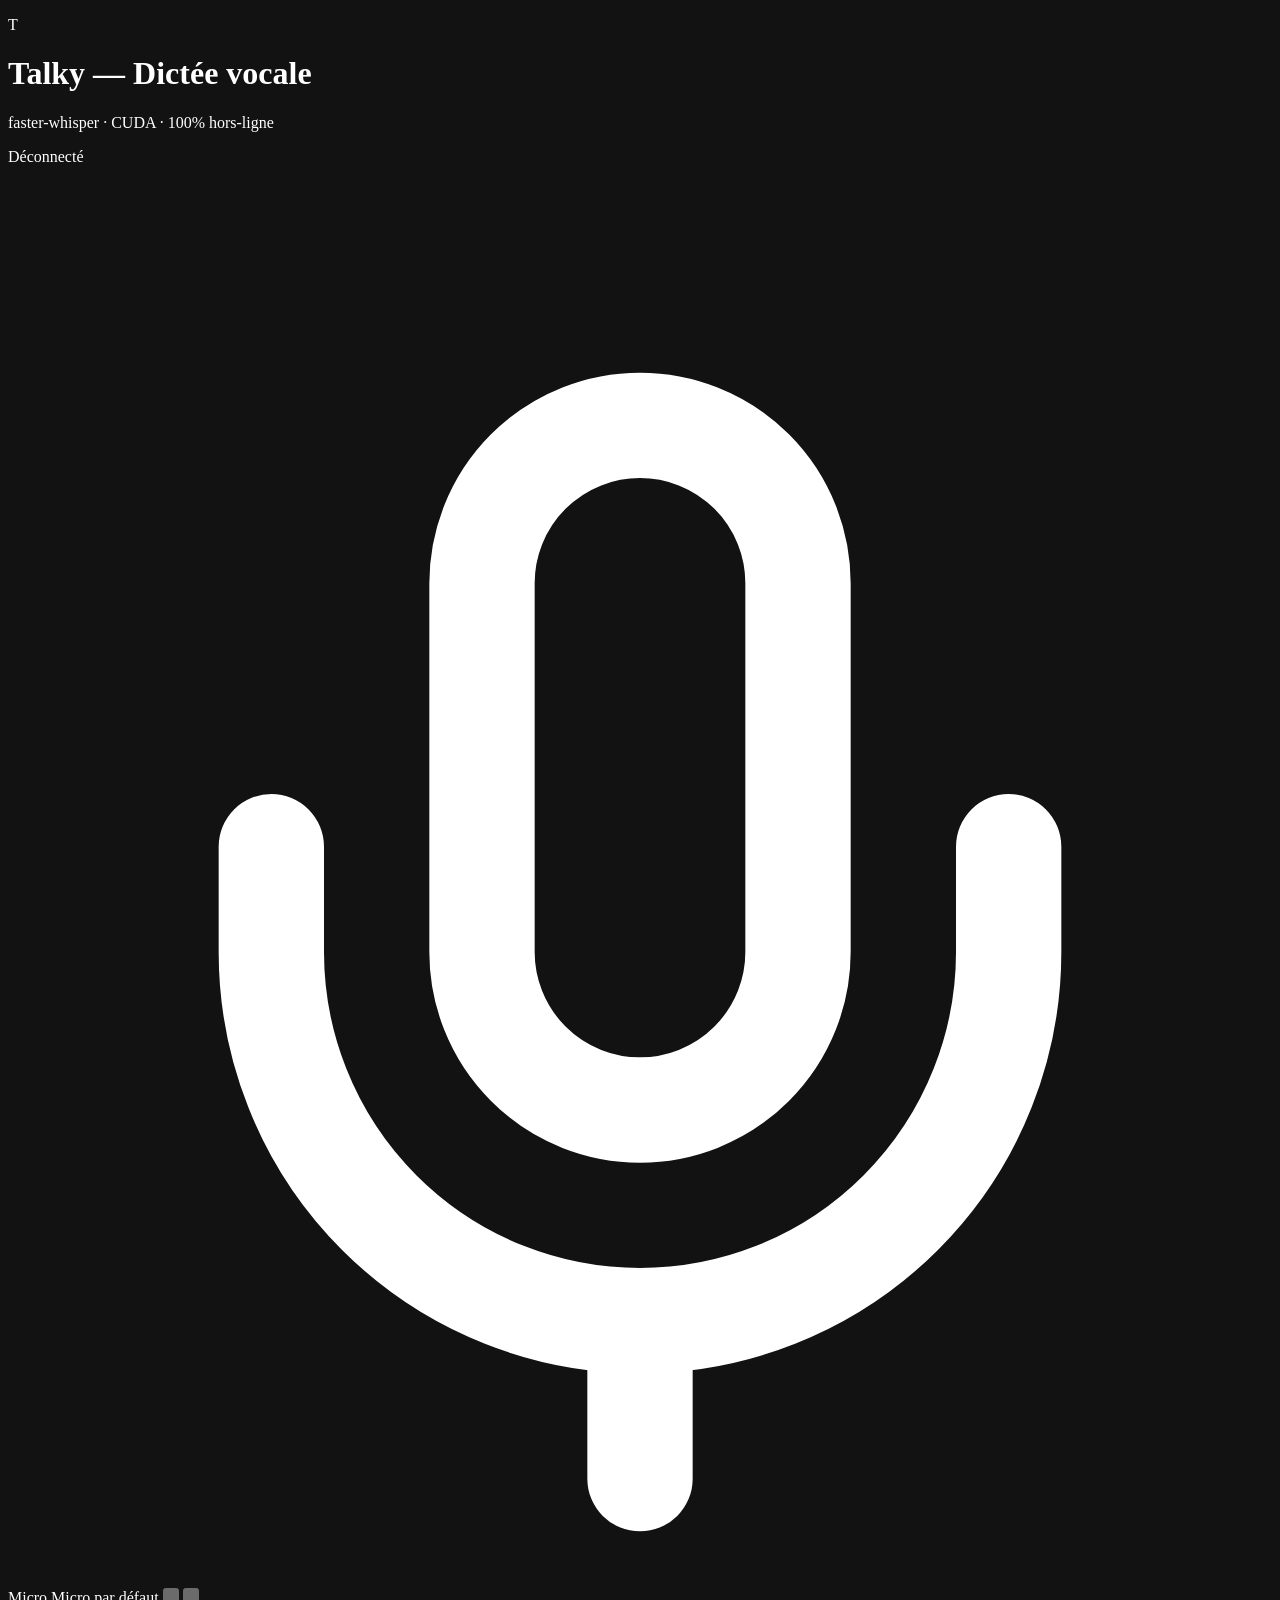
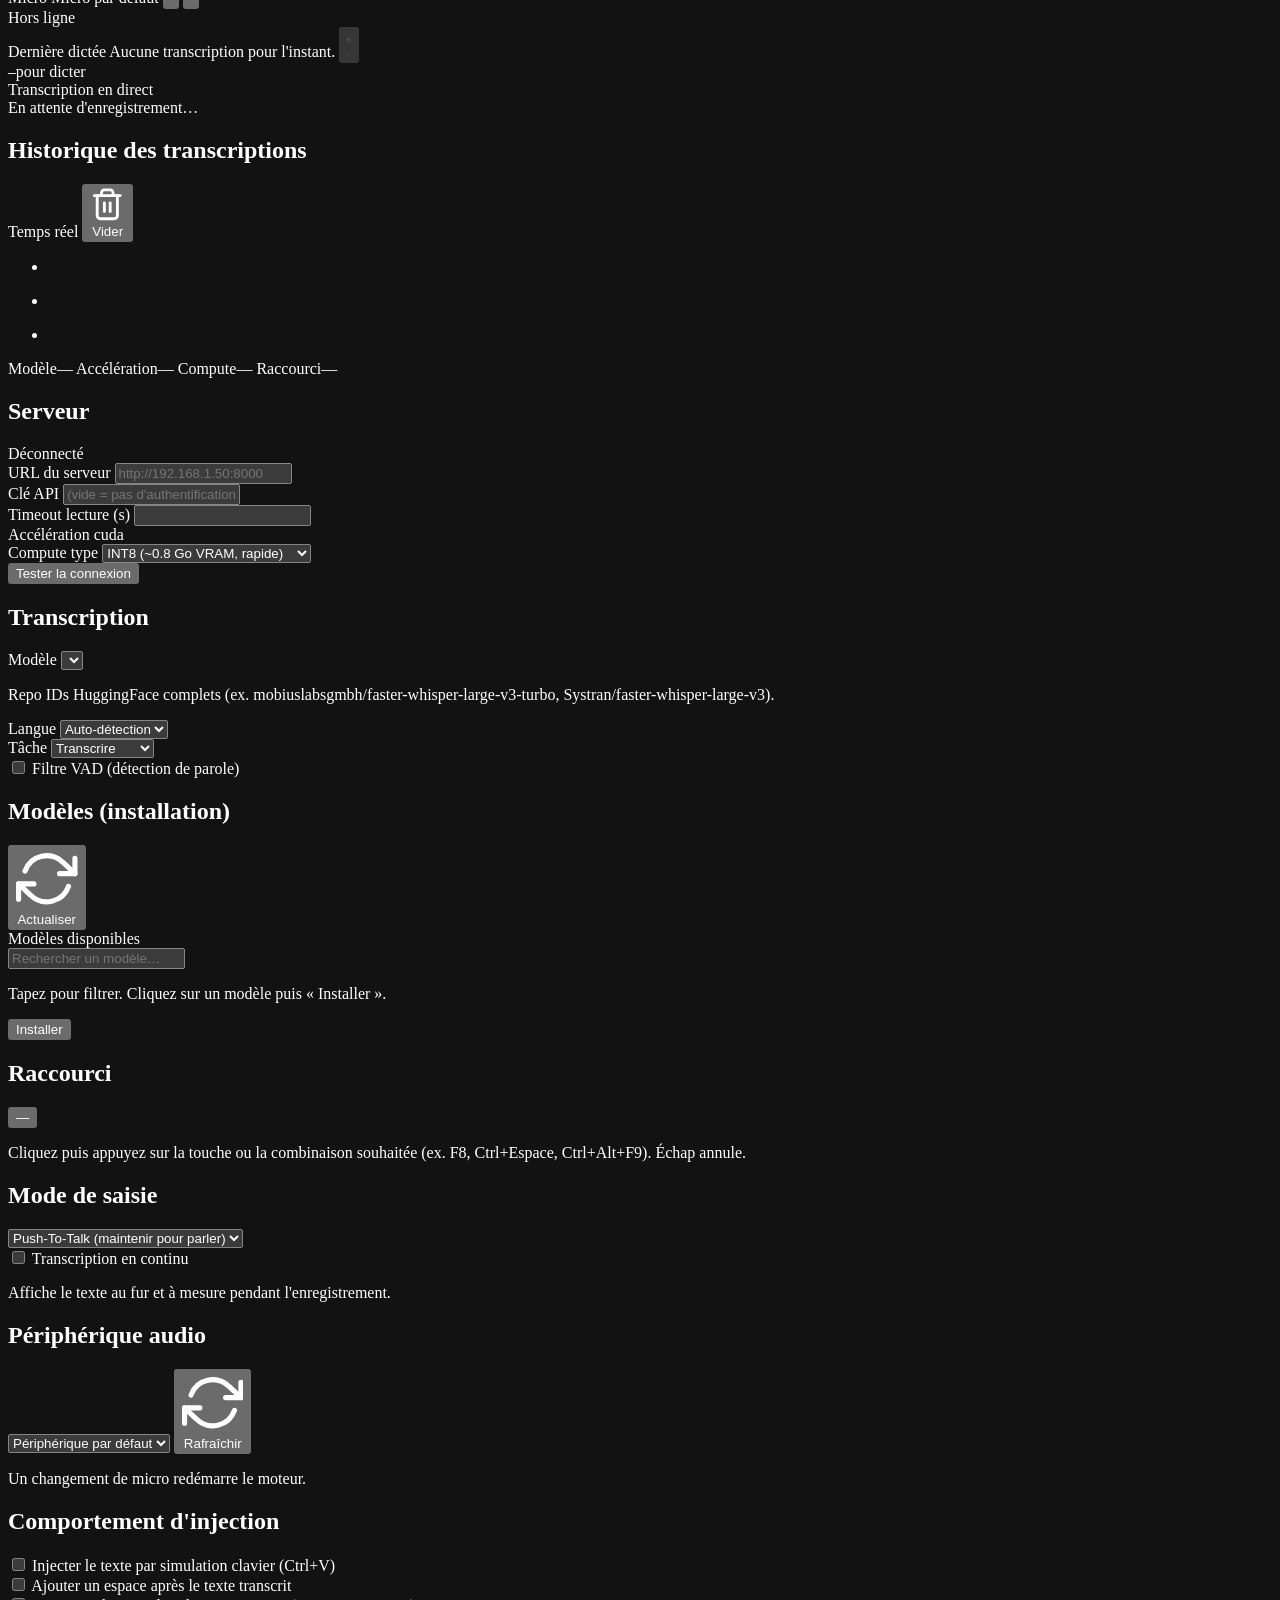
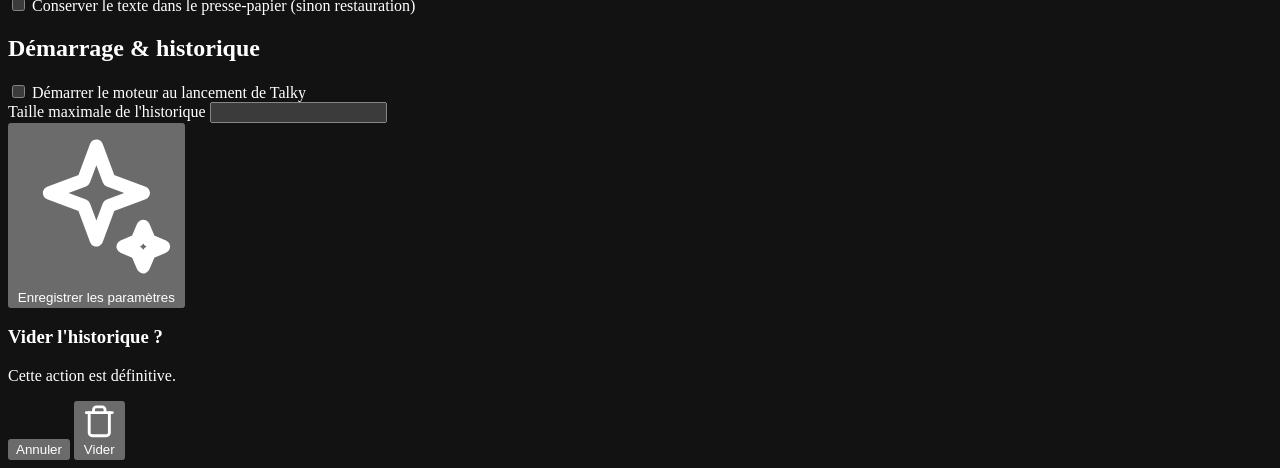
==== client/templates/index.html @ 55d6fe0a "feat(viz): stabilize zoom and smooth audio visualization - stabilize zoom by using a fixed reference" ====
<!DOCTYPE html>
<html lang="fr">
<head>
  <meta charset="UTF-8" />
  <meta name="viewport" content="width=device-width, initial-scale=1.0" />
  <meta name="color-scheme" content="dark" />
  <meta name="theme-color" content="#141821" />
  <title>Talky — Dictée vocale</title>
  <!-- Favicon inline (aucune requête réseau, mic sur fond sombre) -->
  <link rel="icon" href="data:image/svg+xml,%3Csvg xmlns='http://www.w3.org/2000/svg' viewBox='0 0 24 24'%3E%3Crect width='24' height='24' rx='6' fill='%23141821'/%3E%3Cpath d='M12 5.2a2.3 2.3 0 0 0-2.3 2.3v4.2a2.3 2.3 0 0 0 4.6 0V7.5A2.3 2.3 0 0 0 12 5.2z' fill='%238ff0c4'/%3E%3Cpath d='M7.1 10.8v1a4.9 4.9 0 0 0 9.8 0v-1' stroke='%239cd6ff' stroke-width='1.6' fill='none' stroke-linecap='round'/%3E%3Cpath d='M12 18.2v2.3' stroke='%239cd6ff' stroke-width='1.6' stroke-linecap='round'/%3E%3C/svg%3E" />
  <!-- Inter self-hostée (variable 100-900, sous-ensembles latin + latin-ext) -->
  <link rel="preload" href="/static/fonts/inter-latin.woff2" as="font" type="font/woff2" crossorigin />
  <link rel="stylesheet" href="/static/style.css?v=24" />
</head>
<body data-status="idle">

  <noscript>
    <div class="noscript-banner">
      JavaScript est désactivé : le panneau Talky (temps réel, réglages, historique)
      nécessite JavaScript pour fonctionner. Veuillez l'activer puis recharger la page.
    </div>
  </noscript>

  <!-- Région d'annonce ARIA (nouveaux transcripts, copie, vidage d'historique) -->
  <p id="live-region" class="sr-only" role="status" aria-live="polite"></p>

  <!-- ===================== EN-TÊTE (verre) ===================== -->
  <header class="topbar">
    <div class="container topbar-inner">
      <div class="brand">
        <div class="brand-logo" aria-hidden="true">T</div>
        <div>
          <h1>Talky — Dictée vocale</h1>
          <p class="brand-sub">faster-whisper · CUDA · 100% hors-ligne</p>
        </div>
      </div>

      <div class="topbar-actions">
        <!-- Badge serveur (polling 5 s) -->
        <span id="server-badge-header" class="server-badge off" title="État de la connexion au serveur de transcription">
          <span class="dot"></span><span id="server-badge-text-header">Déconnecté</span>
        </span>
      </div>
    </div>
  </header>

  <main class="container main-grid layout">

    <!-- ===================== COLONNE GAUCHE ===================== -->
    <section class="col-main">

      <!-- ===== CARTE HÉRO : anneau radial (bouton principal), statut, hotkey, dernière dictée ===== -->
      <section class="hero-card glass" aria-label="Studio de dictée">
        <div class="hub">
          <!-- Anneau radial : indicateur PUR du niveau micro — non cliquable.
               Le start/stop se fait via le bouton power dédié #power-toggle. -->
          <div class="ring-indicator" role="img"
               aria-label="Visualisation du niveau du micro : anneau radial temps réel, non cliquable">
            <canvas id="audio-canvas" width="150" height="150" aria-hidden="true"></canvas>
            <span class="ring-mic" aria-hidden="true">
              <svg viewBox="0 0 24 24" fill="none" stroke="currentColor" stroke-width="2"
                   stroke-linecap="round" stroke-linejoin="round">
                <path d="M12 2a3 3 0 0 0-3 3v7a3 3 0 0 0 6 0V5a3 3 0 0 0-3-3z"/>
                <path d="M19 10v2a7 7 0 0 1-14 0v-2"/>
                <line x1="12" y1="19" x2="12" y2="22"/>
              </svg>
            </span>
          </div>

          <!-- Colonne info -->
          <div class="hub-info">
            <div class="hub-line hub-mic">
              <span class="hub-mic-label">Micro</span>
              <span id="hero-mic-name" class="hero-mic-name">Micro par défaut</span>
              <!-- Bouton power dédié (start/stop moteur), visible et cliquable -->
              <button id="power-toggle" type="button" class="power-toggle"
                      aria-label="Démarrer ou arrêter le moteur"
                      title="Démarrer ou arrêter le moteur" aria-pressed="false">
                <svg viewBox="0 0 24 24" fill="none" stroke="currentColor" stroke-width="2"
                     stroke-linecap="round" stroke-linejoin="round" aria-hidden="true">
                  <path d="M18.36 6.64a9 9 0 1 1-12.73 0"/>
                  <line x1="12" y1="2" x2="12" y2="12"/>
                </svg>
              </button>
              <button id="btn-restart" class="icon-btn" title="Redémarrer le moteur"
                      aria-label="Redémarrer le moteur">
                <svg viewBox="0 0 24 24" fill="none" stroke="currentColor" stroke-width="2"
                     stroke-linecap="round" stroke-linejoin="round" aria-hidden="true">
                  <path d="M23 4v6h-6"/><path d="M1 20v-6h6"/>
                  <path d="M3.51 9a9 9 0 0 1 14.85-3.36L23 10M1 14l4.64 4.36A9 9 0 0 0 20.49 15"/>
                </svg>
              </button>
            </div>

            <div class="hub-line">
              <span id="status-badge" class="status-badge" title="État du moteur de dictée">
                <span id="status-dot" class="status-dot"></span>
                <span id="status-text">Hors ligne</span>
              </span>
            </div>

            <div class="hub-line hub-last">
              <span class="hero-last-label">Dernière dictée</span>
              <span id="hero-last-text" class="hero-last-text empty">Aucune transcription pour l'instant.</span>
              <button id="hero-last-copy" class="icon-btn" title="Copier la dernière transcription"
                      aria-label="Copier la dernière transcription" disabled>
                <svg class="ic-copy" viewBox="0 0 24 24" fill="none" stroke="currentColor" stroke-width="2"
                     stroke-linecap="round" stroke-linejoin="round" aria-hidden="true">
                  <rect x="9" y="9" width="13" height="13" rx="2"/>
                  <path d="M5 15H4a2 2 0 0 1-2-2V4a2 2 0 0 1 2-2h9a2 2 0 0 1 2 2v1"/>
                </svg>
                <svg class="ic-check" viewBox="0 0 24 24" fill="none" stroke="currentColor" stroke-width="2.5"
                     stroke-linecap="round" stroke-linejoin="round" aria-hidden="true">
                  <path d="M20 6L9 17l-5-5"/>
                </svg>
              </button>
            </div>

            <div class="hub-line hub-hint">
              <span class="hotkey-chip" title="Raccourci clavier de la dictée">
                <kbd id="hero-hotkey">—</kbd><span>pour dicter</span>
              </span>
            </div>
          </div>
        </div>
      </section>

      <!-- Transcription en direct (mode continu) -->
      <div id="live-transcript" class="live-transcript glass-soft hidden">
        <div class="live-transcript-head">
          <span class="live-transcript-badge">
            <span class="live-pulse-dot"></span> Transcription en direct
          </span>
        </div>
        <div id="live-transcript-body" class="live-transcript-body">
          <span id="live-transcript-final" class="live-final"></span><span id="live-transcript-partial" class="live-partial"></span><span id="live-transcript-cursor" class="live-cursor"></span>
          <span id="live-transcript-idle" class="live-idle">En attente d'enregistrement…</span>
        </div>
      </div>

      <div class="card glass hoverable">
        <div class="card-head">
          <h2>Historique des transcriptions</h2>
          <div class="card-head-actions">
            <span id="history-live" class="live-badge hidden">
              <span class="dot"></span> Temps réel
            </span>
            <button id="clear-history" class="link-danger" title="Vider tout l'historique">
              <svg viewBox="0 0 24 24" fill="none" stroke="currentColor" stroke-width="2"
                   stroke-linecap="round" stroke-linejoin="round" aria-hidden="true">
                <path d="M3 6h18"/><path d="M19 6v14a2 2 0 0 1-2 2H7a2 2 0 0 1-2-2V6"/>
                <path d="M8 6V4a2 2 0 0 1 2-2h4a2 2 0 0 1 2 2v2"/>
                <line x1="10" y1="11" x2="10" y2="17"/><line x1="14" y1="11" x2="14" y2="17"/>
              </svg>
              <span>Vider</span>
            </button>
          </div>
        </div>
        <ul id="history-list" class="history-list" aria-label="Historique des transcriptions">
          <!-- Squelettes shimmer : remplacés dès le premier rendu de l'historique -->
          <li class="history-skeleton" aria-hidden="true">
            <div class="skel skel-meta"></div><div class="skel"></div><div class="skel skel-short"></div>
          </li>
          <li class="history-skeleton" aria-hidden="true">
            <div class="skel skel-meta"></div><div class="skel"></div>
          </li>
          <li class="history-skeleton" aria-hidden="true">
            <div class="skel skel-meta"></div><div class="skel skel-short"></div>
          </li>
        </ul>
      </div>

      <!-- Barre d'état moteur -->
      <div class="engine-bar glass-soft">
        <span class="lbl">Modèle</span><span id="info-model" class="mono">—</span>
        <span class="lbl">Accélération</span><span id="info-device" class="mono">—</span>
        <span class="lbl">Compute</span><span id="info-compute" class="mono">—</span>
        <span class="lbl">Raccourci</span><span id="info-hotkey" class="mono">—</span>
        <span id="status-detail" class="engine-detail" aria-live="polite"></span>
      </div>
    </section>

    <!-- ===================== PANNEAU LATÉRAL (2 colonnes) ===================== -->
    <aside class="col-side">
      <div class="side-cols">

        <!-- ===== Colonne 1 ===== -->
        <div class="side-col">

          <!-- -------- Serveur -------- -->
          <div class="card glass hoverable">
            <div class="card-head">
              <h2>Serveur</h2>
              <span id="server-badge" class="server-badge off" title="Connexion au serveur talky">
                <span class="dot"></span><span id="server-badge-text">Déconnecté</span>
              </span>
            </div>

            <div class="field">
              <label for="cfg-server-url">URL du serveur</label>
              <input id="cfg-server-url" type="text" autocomplete="off" spellcheck="false"
                     placeholder="http://192.168.1.50:8000" />
            </div>

            <div class="field">
              <label for="cfg-server-api-key">Clé API</label>
              <input id="cfg-server-api-key" type="password" autocomplete="new-password"
                     placeholder="(vide = pas d'authentification)" />
            </div>

            <div class="row-2">
              <div class="field">
                <label for="cfg-server-timeout">Timeout lecture (s)</label>
                <input id="cfg-server-timeout" type="number" min="5" step="1" />
              </div>
              <div class="field readonly">
                <span class="lbl">Accélération</span>
                <span id="cfg-device" class="mono value">cuda</span>
              </div>
            </div>

            <div class="field">
              <label for="cfg-compute">Compute type</label>
              <select id="cfg-compute">
                <option value="int8">INT8 (~0.8 Go VRAM, rapide)</option>
                <option value="int8_float16">INT8+FP16 (~0.9 Go, équilibré)</option>
                <option value="float16">FP16 (~1.6 Go, précis)</option>
                <option value="float32">FP32 (~3 Go, max)</option>
              </select>
            </div>

            <button id="btn-server-test" class="btn primary block">
              <span class="btn-label">Tester la connexion</span>
            </button>
            <div id="server-test-result" class="server-test-result hidden" aria-live="polite"></div>
          </div>

          <!-- -------- Transcription -------- -->
          <div class="card glass hoverable">
            <div class="card-head"><h2>Transcription</h2></div>
            <div class="field">
              <label for="cfg-model">Modèle</label>
              <select id="cfg-model"></select>
              <p class="hint">Repo IDs HuggingFace complets (ex. mobiuslabsgmbh/faster-whisper-large-v3-turbo, Systran/faster-whisper-large-v3).</p>
            </div>
            <div class="row-2">
              <div class="field">
                <label for="cfg-language">Langue</label>
                <select id="cfg-language">
                  <option value="auto">Auto-détection</option>
                  <option value="fr">Français</option>
                  <option value="en">Anglais</option>
                  <option value="es">Espagnol</option>
                  <option value="de">Allemand</option>
                  <option value="it">Italien</option>
                  <option value="nl">Néerlandais</option>
                  <option value="pt">Portugais</option>
                  <option value="ru">Russe</option>
                  <option value="ja">Japonais</option>
                  <option value="zh">Chinois</option>
                </select>
              </div>
              <div class="field">
                <label for="cfg-task">Tâche</label>
                <select id="cfg-task">
                  <option value="transcribe">Transcrire</option>
                  <option value="translate">Traduire (EN)</option>
                </select>
              </div>
            </div>
            <div class="field check">
              <input id="cfg-vad" type="checkbox" />
              <label for="cfg-vad">Filtre VAD (détection de parole)</label>
            </div>
          </div>

          <!-- -------- Modèles (installation) -------- -->
          <div class="card glass hoverable">
            <div class="card-head">
              <h2>Modèles (installation)</h2>
              <button id="btn-registry-refresh" class="btn ghost" title="Actualiser la liste">
                <svg viewBox="0 0 24 24" fill="none" stroke="currentColor" stroke-width="2"
                     stroke-linecap="round" stroke-linejoin="round" aria-hidden="true">
                  <path d="M23 4v6h-6"/><path d="M1 20v-6h6"/>
                  <path d="M3.51 9a9 9 0 0 1 14.85-3.36L23 10M1 14l4.64 4.36A9 9 0 0 0 20.49 15"/>
                </svg>
                <span class="btn-label">Actualiser</span>
              </button>
            </div>
            <div class="field">
              <label for="registry-search">Modèles disponibles</label>
              <div class="combobox-host">
                <input id="registry-search" type="text" placeholder="Rechercher un modèle…" autocomplete="off" />
                <div id="registry-dropdown" class="combobox-dropdown hidden"></div>
              </div>
              <p class="hint">Tapez pour filtrer. Cliquez sur un modèle puis « Installer ».</p>
            </div>
            <button id="btn-install-model" class="btn primary block">
              <span class="btn-label">Installer</span>
            </button>
            <div id="install-feedback" class="feedback" aria-live="polite"></div>
          </div>

        </div>

        <!-- ===== Colonne 2 ===== -->
        <div class="side-col">

          <!-- -------- Raccourci -------- -->
          <div class="card glass hoverable">
            <div class="card-head"><h2>Raccourci</h2></div>
            <button id="hotkey-pick" type="button" class="hotkey-pick">—</button>
            <p class="hint">Cliquez puis appuyez sur la touche ou la combinaison souhaitée
              (ex. F8, Ctrl+Espace, Ctrl+Alt+F9). Échap annule.</p>
          </div>

          <!-- -------- Mode de saisie -------- -->
          <div class="card glass hoverable">
            <div class="card-head"><h2>Mode de saisie</h2></div>
            <div class="field">
              <select id="cfg-mode">
                <option value="push_to_talk">Push-To-Talk (maintenir pour parler)</option>
                <option value="toggle">Toggle (appuyer / appuyer)</option>
              </select>
            </div>
            <div class="field check">
              <input id="cfg-continuous" type="checkbox" />
              <label for="cfg-continuous">Transcription en continu</label>
            </div>
            <p class="hint">Affiche le texte au fur et à mesure pendant l'enregistrement.</p>
          </div>

          <!-- -------- Périphérique audio -------- -->
          <div class="card glass hoverable">
            <div class="card-head"><h2>Périphérique audio</h2></div>
            <div class="row">
              <select id="cfg-audio-device" aria-label="Microphone">
                <option value="">Périphérique par défaut</option>
              </select>
              <button id="btn-devices-refresh" class="btn ghost" title="Rafraîchir la liste des micros">
                <svg viewBox="0 0 24 24" fill="none" stroke="currentColor" stroke-width="2"
                     stroke-linecap="round" stroke-linejoin="round" aria-hidden="true">
                  <path d="M23 4v6h-6"/><path d="M1 20v-6h6"/>
                  <path d="M3.51 9a9 9 0 0 1 14.85-3.36L23 10M1 14l4.64 4.36A9 9 0 0 0 20.49 15"/>
                </svg>
                <span class="btn-label">Rafraîchir</span>
              </button>
            </div>
            <p class="hint">Un changement de micro redémarre le moteur.</p>
          </div>

          <!-- -------- Comportement d'injection -------- -->
          <div class="card glass hoverable">
            <div class="card-head"><h2>Comportement d'injection</h2></div>
            <div class="field check">
              <input id="cfg-inject" type="checkbox" />
              <label for="cfg-inject">Injecter le texte par simulation clavier (Ctrl+V)</label>
            </div>
            <div class="field check">
              <input id="cfg-add-space" type="checkbox" />
              <label for="cfg-add-space">Ajouter un espace après le texte transcrit</label>
            </div>
            <div class="field check">
              <input id="cfg-keep-clipboard" type="checkbox" />
              <label for="cfg-keep-clipboard">Conserver le texte dans le presse-papier (sinon restauration)</label>
            </div>
          </div>

          <!-- -------- Démarrage & historique -------- -->
          <div class="card glass hoverable">
            <div class="card-head"><h2>Démarrage &amp; historique</h2></div>
            <div class="field check">
              <input id="cfg-auto-start" type="checkbox" />
              <label for="cfg-auto-start">Démarrer le moteur au lancement de Talky</label>
            </div>
            <div class="field">
              <label for="cfg-max-history">Taille maximale de l'historique</label>
              <input id="cfg-max-history" type="number" min="1" step="1" />
            </div>
          </div>

          <!-- -------- Enregistrer -------- -->
          <div class="card glass">
            <button id="btn-save" class="btn primary block">
              <svg viewBox="0 0 24 24" fill="none" stroke="currentColor" stroke-width="2"
                   stroke-linecap="round" stroke-linejoin="round" aria-hidden="true">
                <path d="M12 3l1.9 5.1L19 10l-5.1 1.9L12 17l-1.9-5.1L5 10l5.1-1.9z"/>
                <path d="M19 15l.9 2.1L22 18l-2.1.9L19 21l-.9-2.1L16 18l2.1-.9z"/>
              </svg>
              <span class="btn-label">Enregistrer les paramètres</span>
            </button>
            <p id="save-feedback" class="feedback" aria-live="polite"></p>
          </div>

        </div>
      </div>

    </aside>
  </main>

  <!-- ===================== MODALE DE CONFIRMATION (Vider l'historique) =========
       Remplace confirm() natif : dialog custom stylée, focus piégé, Échap/Annuler. -->
  <div id="confirm-modal" class="modal-backdrop hidden" role="dialog" aria-modal="true"
       aria-labelledby="confirm-title" aria-describedby="confirm-desc">
    <div class="modal-card glass">
      <h3 id="confirm-title">Vider l'historique ?</h3>
      <p id="confirm-desc">Cette action est définitive. <span id="confirm-count"></span></p>
      <div class="modal-actions">
        <button id="confirm-cancel" class="btn ghost">Annuler</button>
        <button id="confirm-ok" class="btn danger">
          <svg viewBox="0 0 24 24" fill="none" stroke="currentColor" stroke-width="2"
               stroke-linecap="round" stroke-linejoin="round" aria-hidden="true">
            <path d="M3 6h18"/><path d="M19 6v14a2 2 0 0 1-2 2H7a2 2 0 0 1-2-2V6"/>
            <path d="M8 6V4a2 2 0 0 1 2-2h4a2 2 0 0 1 2 2v2"/>
          </svg>
          <span class="btn-label">Vider</span>
        </button>
      </div>
    </div>
  </div>

  <script src="/static/app.js?v=24"></script>
</body>
</html>
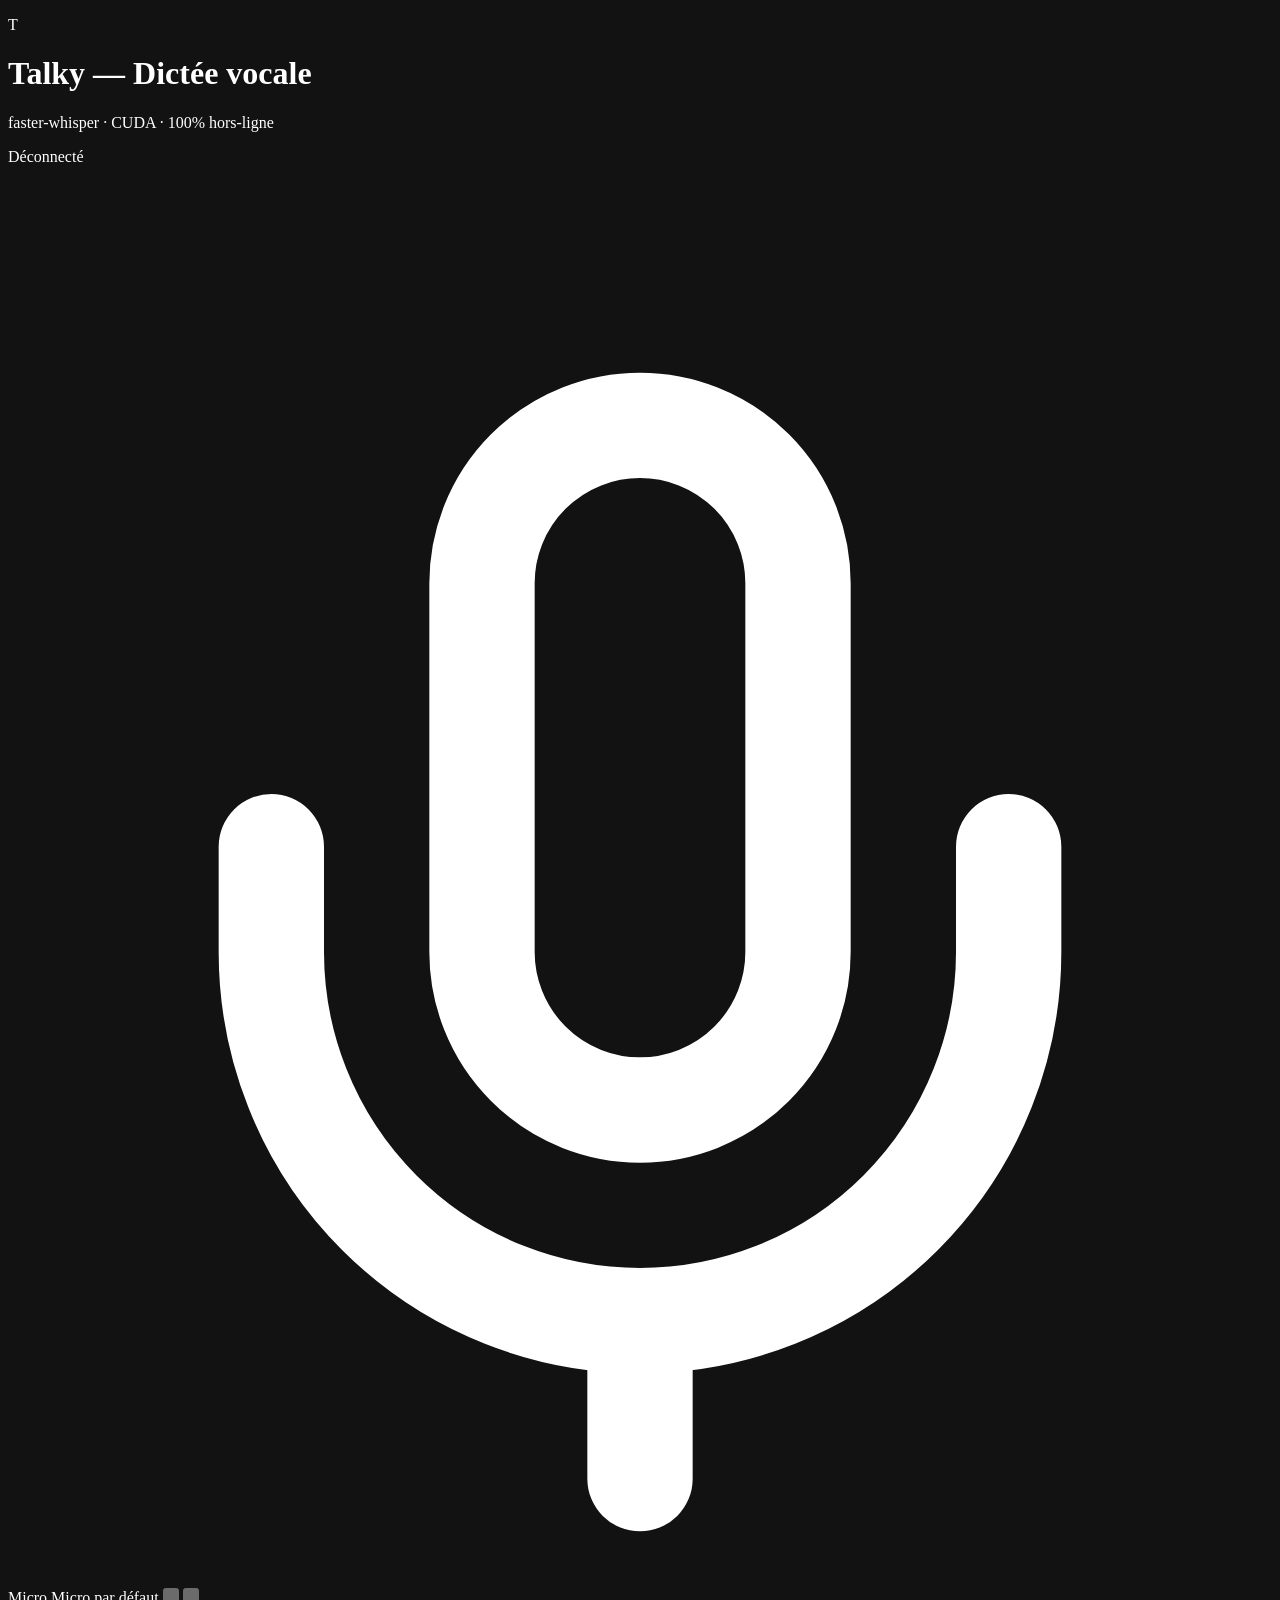
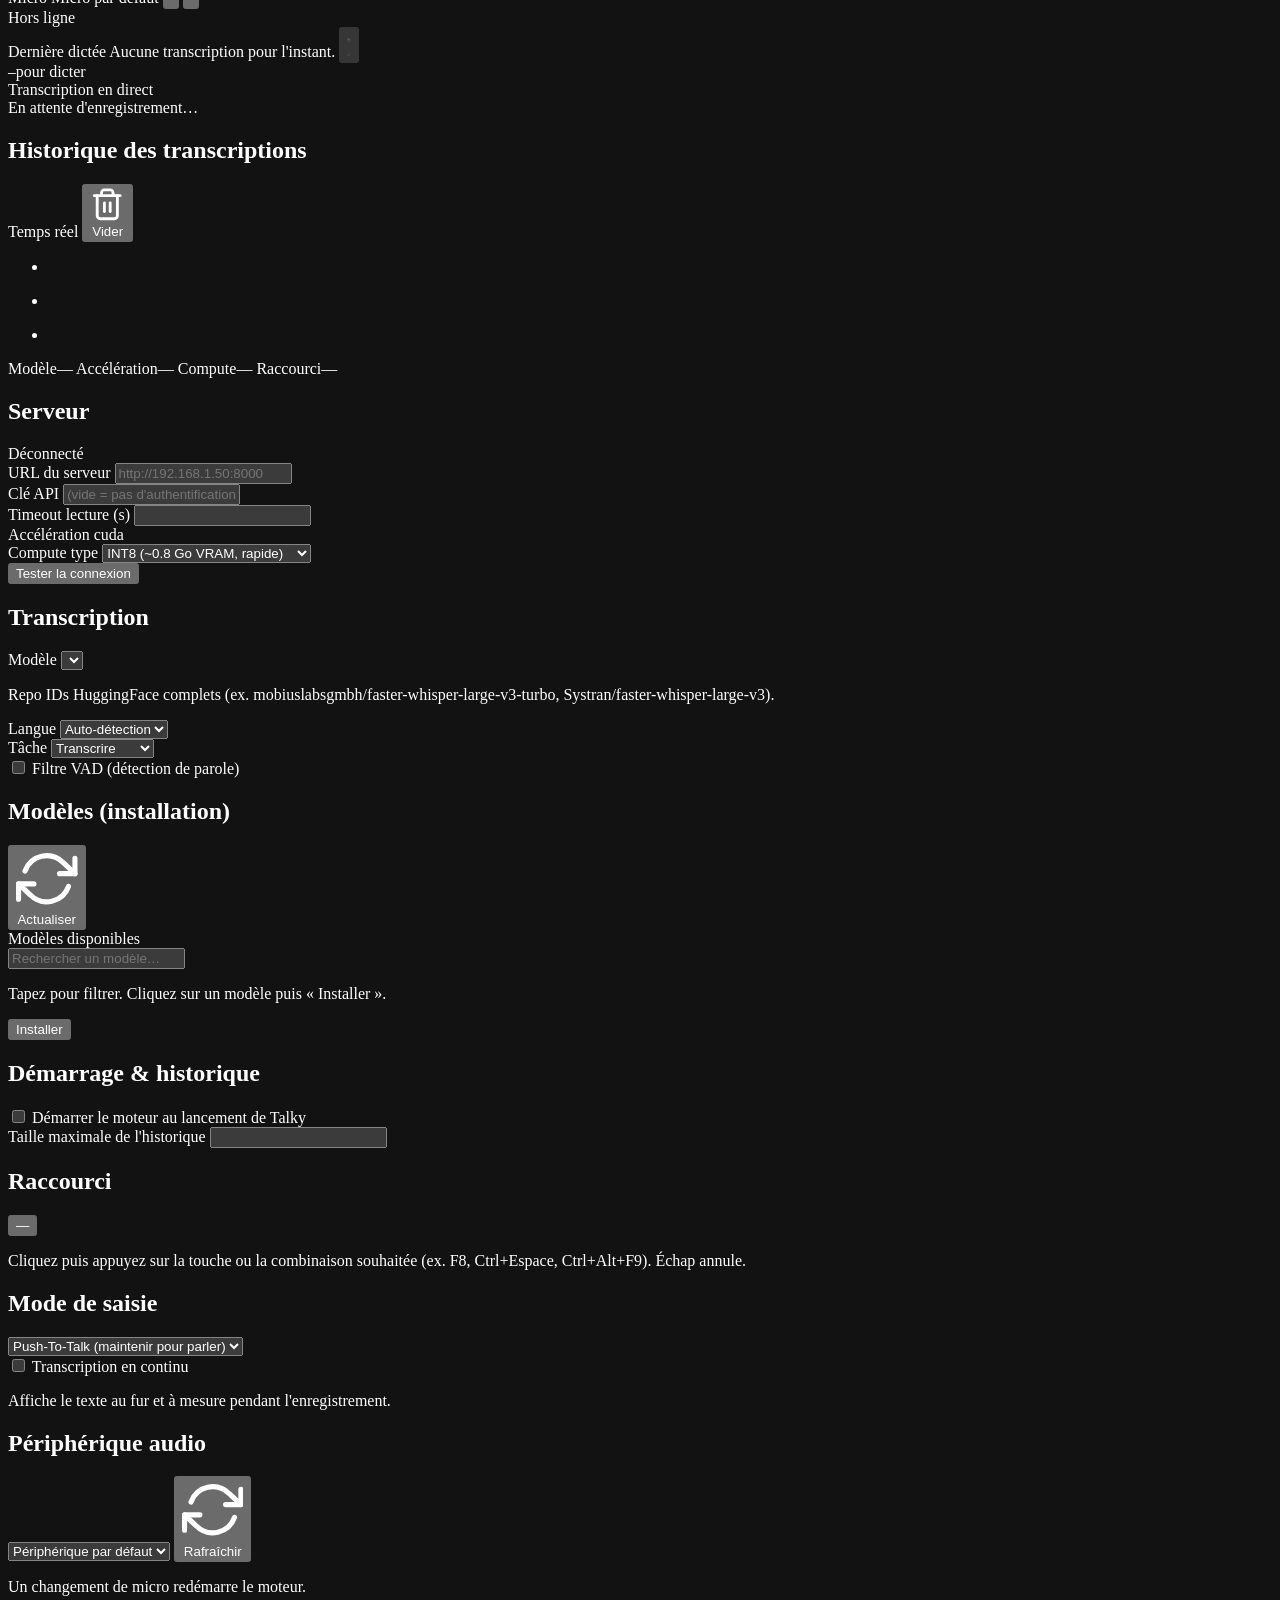
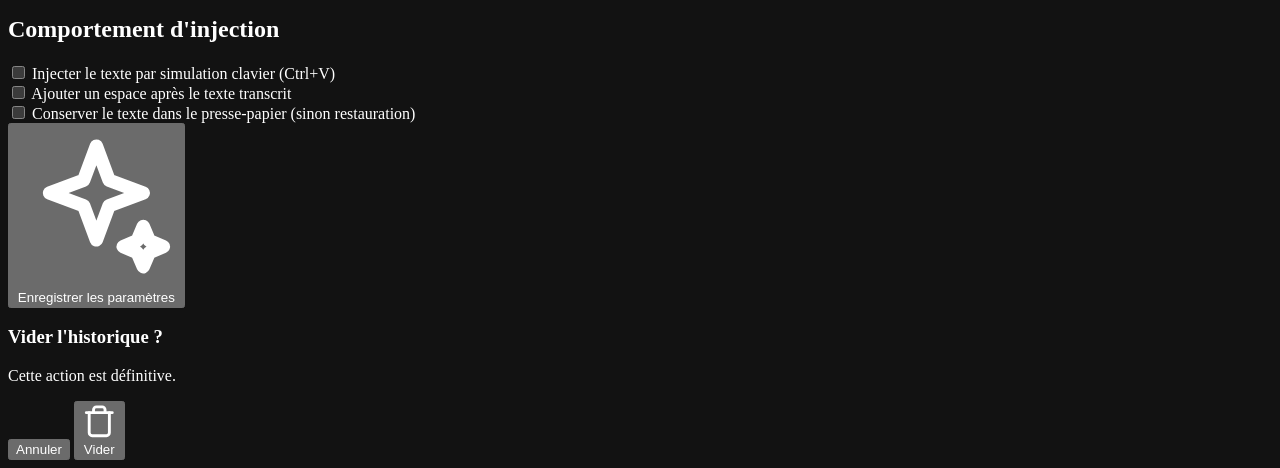
==== commit 72664abd: "fix(ui): improve fitZoom accuracy and prevent initial flash - replace ResizeObserver with MutationOb" ====
--- a/client/templates/index.html
+++ b/client/templates/index.html
@@ -10,7 +10,7 @@
   <link rel="icon" href="data:image/svg+xml,%3Csvg xmlns='http://www.w3.org/2000/svg' viewBox='0 0 24 24'%3E%3Crect width='24' height='24' rx='6' fill='%23141821'/%3E%3Cpath d='M12 5.2a2.3 2.3 0 0 0-2.3 2.3v4.2a2.3 2.3 0 0 0 4.6 0V7.5A2.3 2.3 0 0 0 12 5.2z' fill='%238ff0c4'/%3E%3Cpath d='M7.1 10.8v1a4.9 4.9 0 0 0 9.8 0v-1' stroke='%239cd6ff' stroke-width='1.6' fill='none' stroke-linecap='round'/%3E%3Cpath d='M12 18.2v2.3' stroke='%239cd6ff' stroke-width='1.6' stroke-linecap='round'/%3E%3C/svg%3E" />
   <!-- Inter self-hostée (variable 100-900, sous-ensembles latin + latin-ext) -->
   <link rel="preload" href="/static/fonts/inter-latin.woff2" as="font" type="font/woff2" crossorigin />
-  <link rel="stylesheet" href="/static/style.css?v=24" />
+  <link rel="stylesheet" href="/static/style.css?v=28" />
 </head>
 <body data-status="idle">
 
@@ -301,6 +301,19 @@
             <div id="install-feedback" class="feedback" aria-live="polite"></div>
           </div>
 
+          <!-- -------- Démarrage & historique -------- -->
+          <div class="card glass hoverable">
+            <div class="card-head"><h2>Démarrage &amp; historique</h2></div>
+            <div class="field check">
+              <input id="cfg-auto-start" type="checkbox" />
+              <label for="cfg-auto-start">Démarrer le moteur au lancement de Talky</label>
+            </div>
+            <div class="field">
+              <label for="cfg-max-history">Taille maximale de l'historique</label>
+              <input id="cfg-max-history" type="number" min="1" step="1" />
+            </div>
+          </div>
+
         </div>
 
         <!-- ===== Colonne 2 ===== -->
@@ -363,19 +376,6 @@
             <div class="field check">
               <input id="cfg-keep-clipboard" type="checkbox" />
               <label for="cfg-keep-clipboard">Conserver le texte dans le presse-papier (sinon restauration)</label>
-            </div>
-          </div>
-
-          <!-- -------- Démarrage & historique -------- -->
-          <div class="card glass hoverable">
-            <div class="card-head"><h2>Démarrage &amp; historique</h2></div>
-            <div class="field check">
-              <input id="cfg-auto-start" type="checkbox" />
-              <label for="cfg-auto-start">Démarrer le moteur au lancement de Talky</label>
-            </div>
-            <div class="field">
-              <label for="cfg-max-history">Taille maximale de l'historique</label>
-              <input id="cfg-max-history" type="number" min="1" step="1" />
             </div>
           </div>
 
@@ -419,6 +419,6 @@
     </div>
   </div>
 
-  <script src="/static/app.js?v=24"></script>
+  <script src="/static/app.js?v=28"></script>
 </body>
 </html>
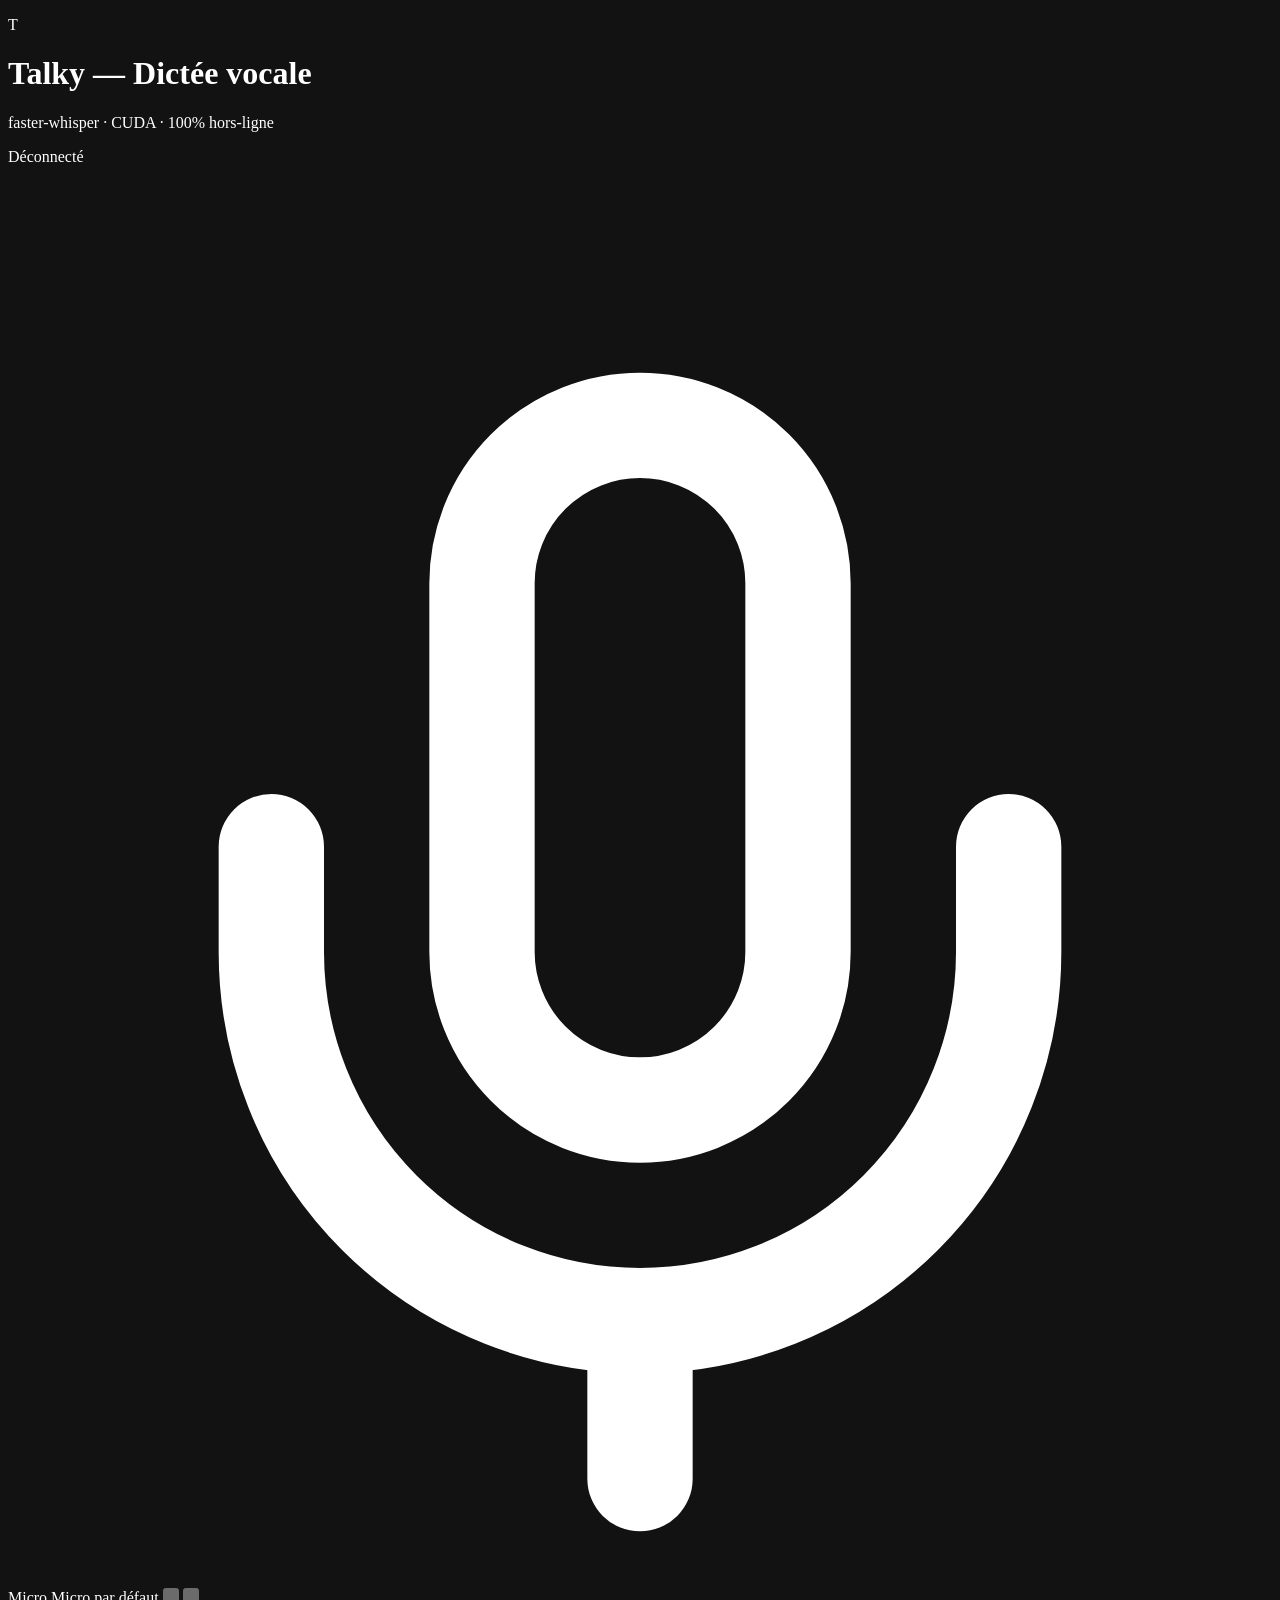
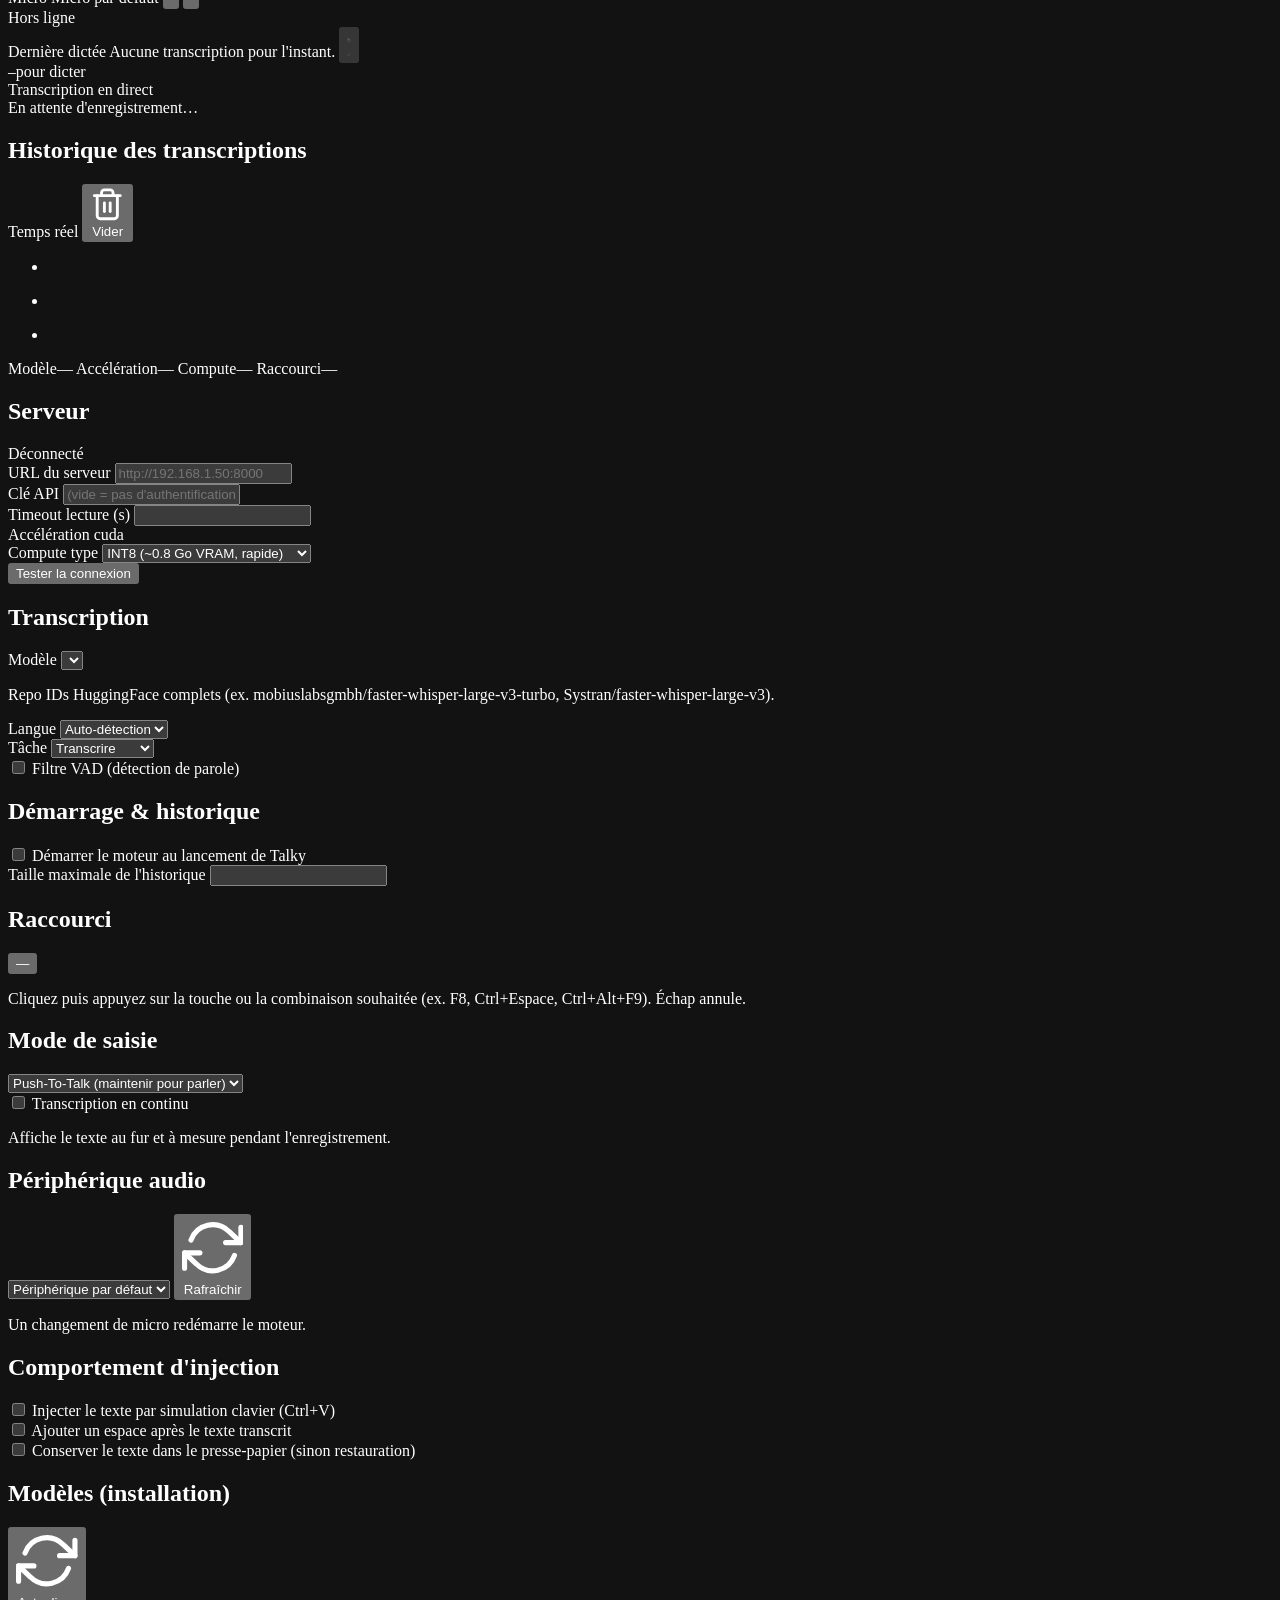
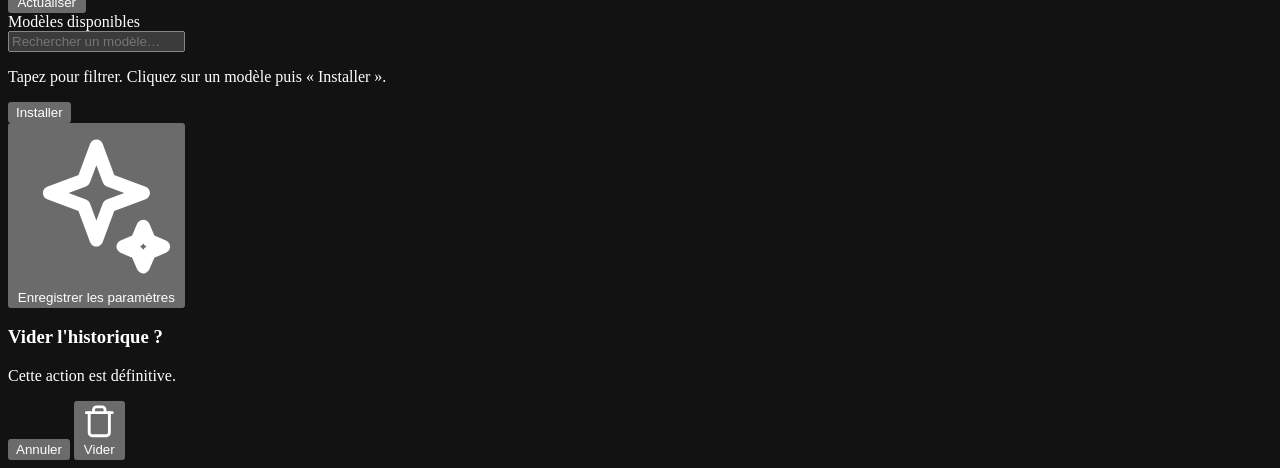
==== commit d4a60cef: "fix(ui): refine automatic zoom calculation and trigger logic - improve natural height measurement by" ====
--- a/client/templates/index.html
+++ b/client/templates/index.html
@@ -10,7 +10,7 @@
   <link rel="icon" href="data:image/svg+xml,%3Csvg xmlns='http://www.w3.org/2000/svg' viewBox='0 0 24 24'%3E%3Crect width='24' height='24' rx='6' fill='%23141821'/%3E%3Cpath d='M12 5.2a2.3 2.3 0 0 0-2.3 2.3v4.2a2.3 2.3 0 0 0 4.6 0V7.5A2.3 2.3 0 0 0 12 5.2z' fill='%238ff0c4'/%3E%3Cpath d='M7.1 10.8v1a4.9 4.9 0 0 0 9.8 0v-1' stroke='%239cd6ff' stroke-width='1.6' fill='none' stroke-linecap='round'/%3E%3Cpath d='M12 18.2v2.3' stroke='%239cd6ff' stroke-width='1.6' stroke-linecap='round'/%3E%3C/svg%3E" />
   <!-- Inter self-hostée (variable 100-900, sous-ensembles latin + latin-ext) -->
   <link rel="preload" href="/static/fonts/inter-latin.woff2" as="font" type="font/woff2" crossorigin />
-  <link rel="stylesheet" href="/static/style.css?v=28" />
+  <link rel="stylesheet" href="/static/style.css?v=31" />
 </head>
 <body data-status="idle">
 
@@ -274,33 +274,6 @@
             </div>
           </div>
 
-          <!-- -------- Modèles (installation) -------- -->
-          <div class="card glass hoverable">
-            <div class="card-head">
-              <h2>Modèles (installation)</h2>
-              <button id="btn-registry-refresh" class="btn ghost" title="Actualiser la liste">
-                <svg viewBox="0 0 24 24" fill="none" stroke="currentColor" stroke-width="2"
-                     stroke-linecap="round" stroke-linejoin="round" aria-hidden="true">
-                  <path d="M23 4v6h-6"/><path d="M1 20v-6h6"/>
-                  <path d="M3.51 9a9 9 0 0 1 14.85-3.36L23 10M1 14l4.64 4.36A9 9 0 0 0 20.49 15"/>
-                </svg>
-                <span class="btn-label">Actualiser</span>
-              </button>
-            </div>
-            <div class="field">
-              <label for="registry-search">Modèles disponibles</label>
-              <div class="combobox-host">
-                <input id="registry-search" type="text" placeholder="Rechercher un modèle…" autocomplete="off" />
-                <div id="registry-dropdown" class="combobox-dropdown hidden"></div>
-              </div>
-              <p class="hint">Tapez pour filtrer. Cliquez sur un modèle puis « Installer ».</p>
-            </div>
-            <button id="btn-install-model" class="btn primary block">
-              <span class="btn-label">Installer</span>
-            </button>
-            <div id="install-feedback" class="feedback" aria-live="polite"></div>
-          </div>
-
           <!-- -------- Démarrage & historique -------- -->
           <div class="card glass hoverable">
             <div class="card-head"><h2>Démarrage &amp; historique</h2></div>
@@ -377,6 +350,33 @@
               <input id="cfg-keep-clipboard" type="checkbox" />
               <label for="cfg-keep-clipboard">Conserver le texte dans le presse-papier (sinon restauration)</label>
             </div>
+          </div>
+
+          <!-- -------- Modèles (installation) -------- -->
+          <div class="card glass hoverable">
+            <div class="card-head">
+              <h2>Modèles (installation)</h2>
+              <button id="btn-registry-refresh" class="btn ghost" title="Actualiser la liste">
+                <svg viewBox="0 0 24 24" fill="none" stroke="currentColor" stroke-width="2"
+                     stroke-linecap="round" stroke-linejoin="round" aria-hidden="true">
+                  <path d="M23 4v6h-6"/><path d="M1 20v-6h6"/>
+                  <path d="M3.51 9a9 9 0 0 1 14.85-3.36L23 10M1 14l4.64 4.36A9 9 0 0 0 20.49 15"/>
+                </svg>
+                <span class="btn-label">Actualiser</span>
+              </button>
+            </div>
+            <div class="field">
+              <label for="registry-search">Modèles disponibles</label>
+              <div class="combobox-host">
+                <input id="registry-search" type="text" placeholder="Rechercher un modèle…" autocomplete="off" />
+                <div id="registry-dropdown" class="combobox-dropdown hidden"></div>
+              </div>
+              <p class="hint">Tapez pour filtrer. Cliquez sur un modèle puis « Installer ».</p>
+            </div>
+            <button id="btn-install-model" class="btn primary block">
+              <span class="btn-label">Installer</span>
+            </button>
+            <div id="install-feedback" class="feedback" aria-live="polite"></div>
           </div>
 
           <!-- -------- Enregistrer -------- -->
@@ -419,6 +419,6 @@
     </div>
   </div>
 
-  <script src="/static/app.js?v=28"></script>
+  <script src="/static/app.js?v=31"></script>
 </body>
 </html>
